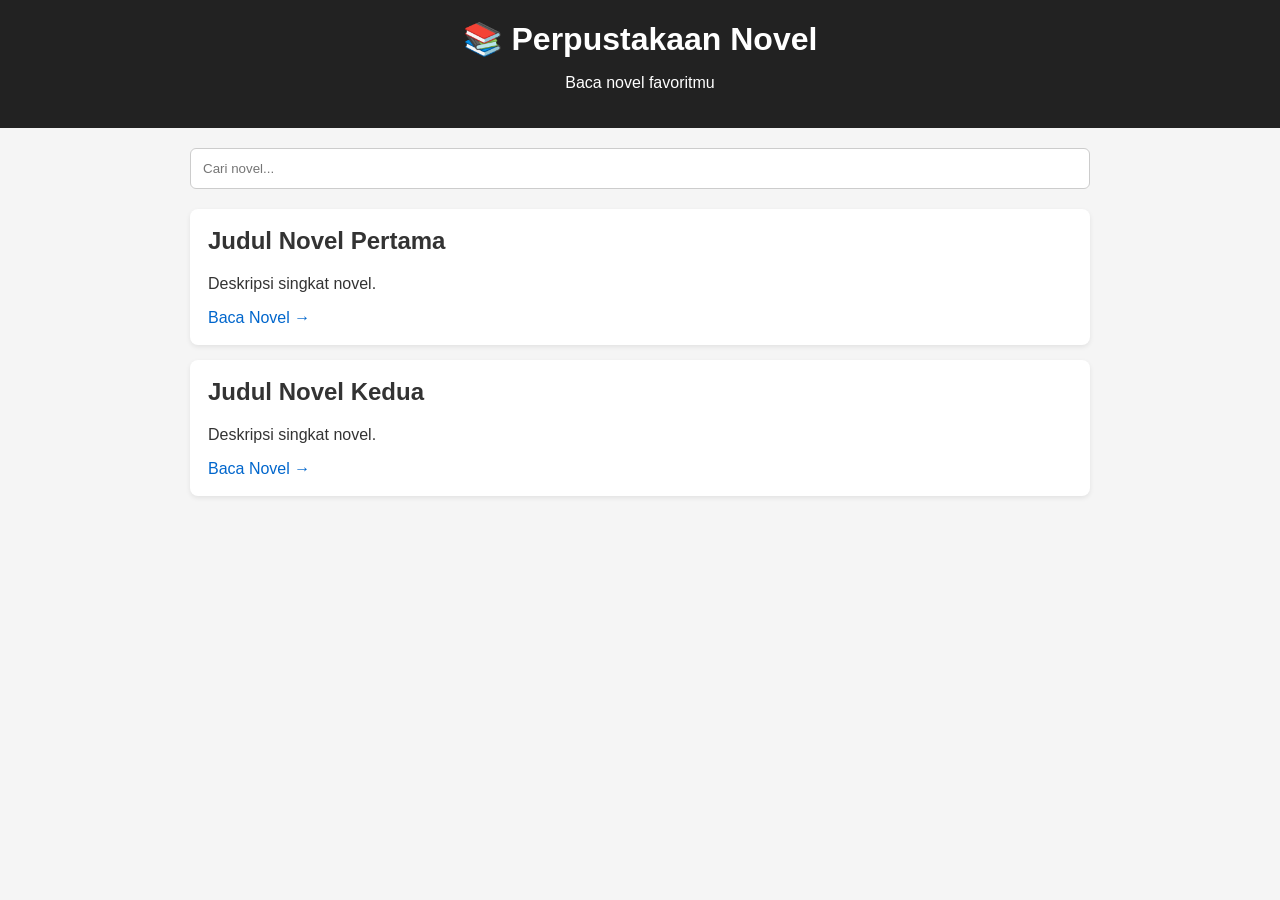
==== index.html @ b6b2061f "Update index.html" ====
<!DOCTYPE html>
<html lang="id">
<head>
    <meta charset="UTF-8">
    <meta name="viewport" content="width=device-width, initial-scale=1.0">

    <title>Perpustakaan Novel</title>

    <style>
        body {
            margin: 0;
            font-family: Arial, sans-serif;
            background: #f5f5f5;
            color: #333;
        }

        header {
            background: #222;
            color: white;
            padding: 20px;
            text-align: center;
        }

        header h1 {
            margin: 0;
        }

        .container {
            max-width: 900px;
            margin: auto;
            padding: 20px;
        }

        .search {
            width: 100%;
            padding: 12px;
            box-sizing: border-box;
            border: 1px solid #ccc;
            border-radius: 6px;
            margin-bottom: 20px;
        }

        .novel {
            background: white;
            padding: 18px;
            margin-bottom: 15px;
            border-radius: 8px;
            box-shadow: 0 2px 5px rgba(0,0,0,0.08);
        }

        .novel h2 {
            margin-top: 0;
        }

        .novel a {
            color: #0066cc;
            text-decoration: none;
        }
    </style>
</head>

<body>

<header>
    <h1>📚 Perpustakaan Novel</h1>
    <p>Baca novel favoritmu</p>
</header>

<div class="container">

    <input
        type="text"
        class="search"
        placeholder="Cari novel..."
    >

    <div class="novel">
        <h2>Judul Novel Pertama</h2>
        <p>Deskripsi singkat novel.</p>
        <a href="#">Baca Novel →</a>
    </div>

    <div class="novel">
        <h2>Judul Novel Kedua</h2>
        <p>Deskripsi singkat novel.</p>
        <a href="#">Baca Novel →</a>
    </div>

</div>

</body>
    </html>
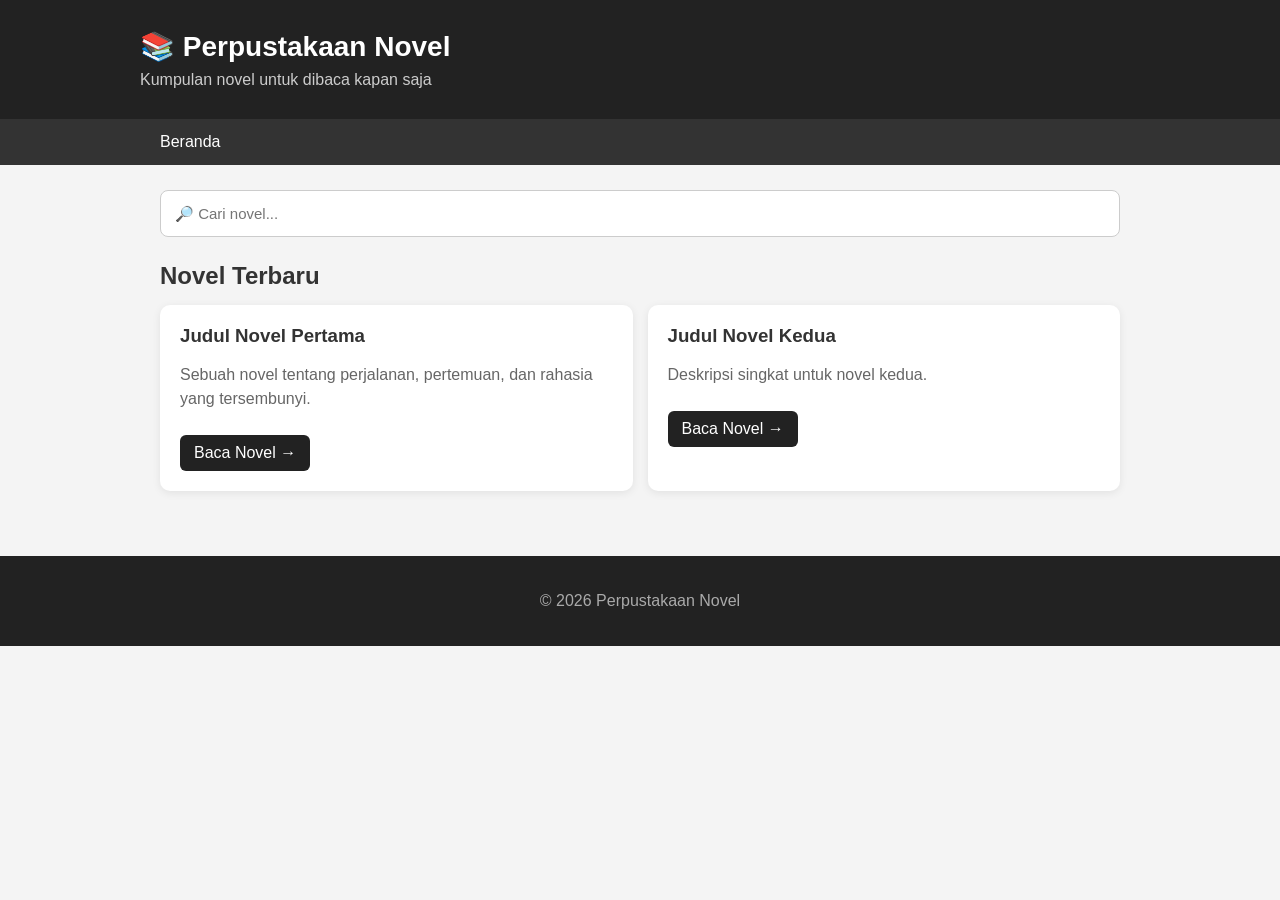
==== commit 9408d89a: "Update index.html" ====
--- a/index.html
+++ b/index.html
@@ -7,54 +7,152 @@
     <title>Perpustakaan Novel</title>
 
     <style>
+        * {
+            box-sizing: border-box;
+        }
+
         body {
             margin: 0;
+            background: #f4f4f4;
+            color: #333;
             font-family: Arial, sans-serif;
-            background: #f5f5f5;
-            color: #333;
-        }
-
+        }
+
+        /* HEADER */
         header {
             background: #222;
             color: white;
-            padding: 20px;
-            text-align: center;
+            padding: 30px 20px;
+        }
+
+        .header-content {
+            max-width: 1000px;
+            margin: auto;
         }
 
         header h1 {
             margin: 0;
-        }
-
+            font-size: 28px;
+        }
+
+        header p {
+            margin: 8px 0 0;
+            color: #ccc;
+        }
+
+        /* NAVIGASI */
+        nav {
+            background: #333;
+        }
+
+        .nav-content {
+            max-width: 1000px;
+            margin: auto;
+            display: flex;
+        }
+
+        nav a {
+            color: white;
+            text-decoration: none;
+            padding: 14px 20px;
+            display: block;
+        }
+
+        nav a:hover {
+            background: #444;
+        }
+
+        /* KONTEN */
         .container {
-            max-width: 900px;
+            max-width: 1000px;
             margin: auto;
-            padding: 20px;
-        }
-
+            padding: 25px 20px;
+        }
+
+        /* PENCARIAN */
         .search {
             width: 100%;
-            padding: 12px;
-            box-sizing: border-box;
+            padding: 14px;
             border: 1px solid #ccc;
-            border-radius: 6px;
-            margin-bottom: 20px;
+            border-radius: 8px;
+            font-size: 15px;
+            margin-bottom: 25px;
+        }
+
+        /* JUDUL BAGIAN */
+        .section-title {
+            margin-bottom: 15px;
+        }
+
+        .section-title h2 {
+            margin: 0;
+        }
+
+        /* KARTU NOVEL */
+        .novel-list {
+            display: grid;
+            grid-template-columns: repeat(2, 1fr);
+            gap: 15px;
         }
 
         .novel {
             background: white;
-            padding: 18px;
-            margin-bottom: 15px;
-            border-radius: 8px;
-            box-shadow: 0 2px 5px rgba(0,0,0,0.08);
-        }
-
-        .novel h2 {
+            padding: 20px;
+            border-radius: 10px;
+            box-shadow: 0 2px 8px rgba(0,0,0,0.08);
+        }
+
+        .novel h3 {
             margin-top: 0;
+            margin-bottom: 8px;
+        }
+
+        .novel p {
+            color: #666;
+            line-height: 1.5;
         }
 
         .novel a {
-            color: #0066cc;
+            display: inline-block;
+            margin-top: 8px;
+            padding: 9px 14px;
+            background: #222;
+            color: white;
             text-decoration: none;
+            border-radius: 6px;
+        }
+
+        .novel a:hover {
+            background: #444;
+        }
+
+        /* FOOTER */
+        footer {
+            margin-top: 40px;
+            background: #222;
+            color: #aaa;
+            text-align: center;
+            padding: 20px;
+        }
+
+        /* UNTUK HP */
+        @media (max-width: 600px) {
+
+            header h1 {
+                font-size: 24px;
+            }
+
+            .nav-content {
+                flex-direction: column;
+            }
+
+            nav a {
+                padding: 12px 20px;
+            }
+
+            .novel-list {
+                grid-template-columns: 1fr;
+            }
         }
     </style>
 </head>
@@ -62,31 +160,64 @@
 <body>
 
 <header>
-    <h1>📚 Perpustakaan Novel</h1>
-    <p>Baca novel favoritmu</p>
+    <div class="header-content">
+        <h1>📚 Perpustakaan Novel</h1>
+        <p>Kumpulan novel untuk dibaca kapan saja</p>
+    </div>
 </header>
+
+<nav>
+    <div class="nav-content">
+        <a href="index.html">Beranda</a>
+    </div>
+</nav>
 
 <div class="container">
 
     <input
         type="text"
         class="search"
-        placeholder="Cari novel..."
+        placeholder="🔎 Cari novel..."
     >
 
-    <div class="novel">
-        <h2>Judul Novel Pertama</h2>
-        <p>Deskripsi singkat novel.</p>
-        <a href="#">Baca Novel →</a>
-    </div>
-
-    <div class="novel">
-        <h2>Judul Novel Kedua</h2>
-        <p>Deskripsi singkat novel.</p>
-        <a href="#">Baca Novel →</a>
+    <div class="section-title">
+        <h2>Novel Terbaru</h2>
+    </div>
+
+    <div class="novel-list">
+
+        <div class="novel">
+            <h3>Judul Novel Pertama</h3>
+
+            <p>
+                Sebuah novel tentang perjalanan,
+                pertemuan, dan rahasia yang tersembunyi.
+            </p>
+
+            <a href="novel1.html">
+                Baca Novel →
+            </a>
+        </div>
+
+        <div class="novel">
+            <h3>Judul Novel Kedua</h3>
+
+            <p>
+                Deskripsi singkat untuk novel kedua.
+            </p>
+
+            <a href="#">
+                Baca Novel →
+            </a>
+        </div>
+
     </div>
 
 </div>
 
+<footer>
+    <p>© 2026 Perpustakaan Novel</p>
+</footer>
+
 </body>
-    </html>
+</html>
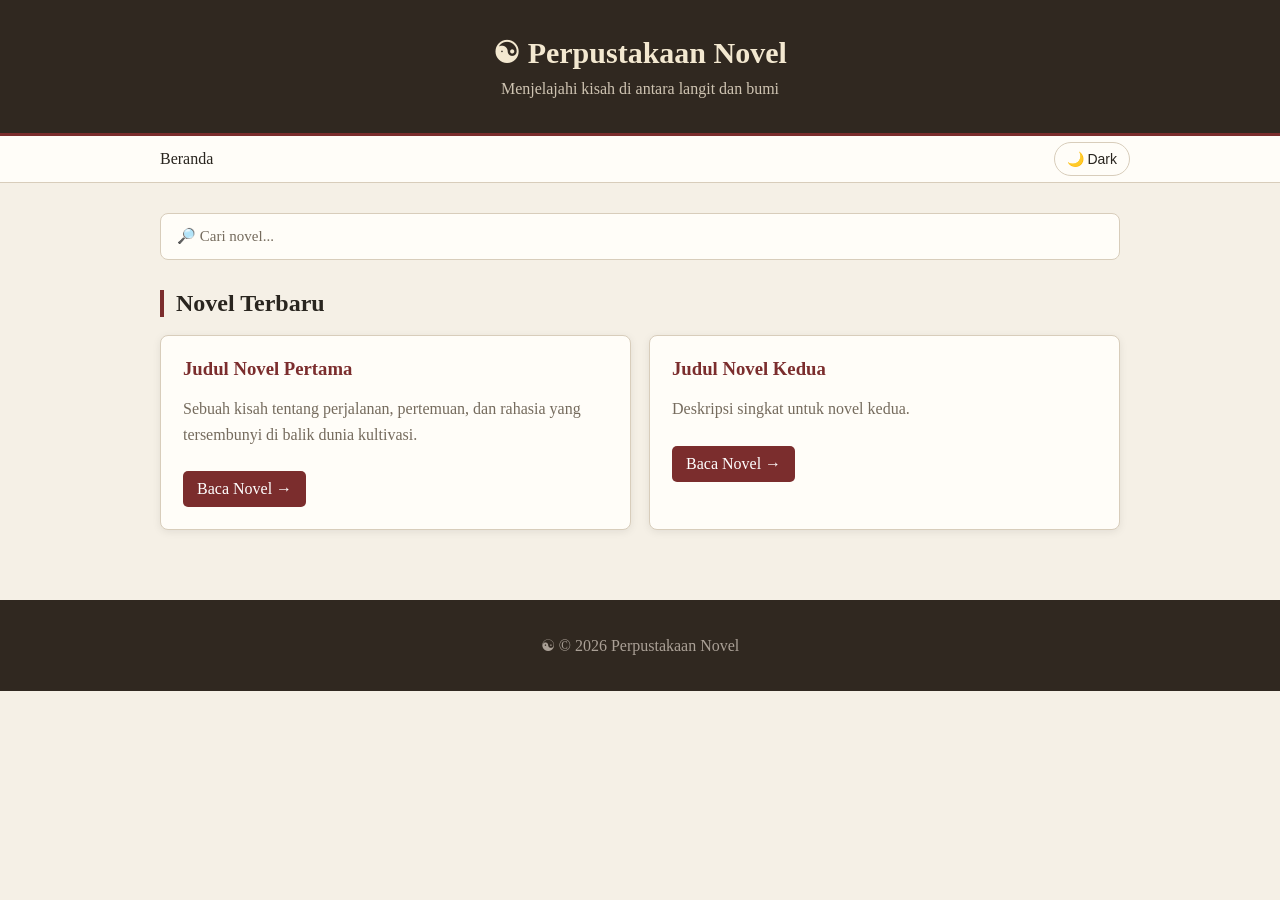
==== commit 1718ddc2: "Update index.html" ====
--- a/index.html
+++ b/index.html
@@ -158,17 +158,246 @@
 </head>
 
 <body>
+<!DOCTYPE html>
+<html lang="id">
+<head>
+    <meta charset="UTF-8">
+    <meta name="viewport" content="width=device-width, initial-scale=1.0">
+
+    <title>Perpustakaan Novel</title>
+
+    <style>
+        * {
+            box-sizing: border-box;
+        }
+
+        :root {
+            --bg: #f5f0e6;
+            --card: #fffdf8;
+            --text: #29251f;
+            --secondary: #756b5d;
+            --primary: #7b2d2d;
+            --border: #d8cdbb;
+            --header: #302820;
+        }
+
+        body.dark {
+            --bg: #171514;
+            --card: #24211f;
+            --text: #eee7dc;
+            --secondary: #aaa096;
+            --primary: #c96b5c;
+            --border: #403a35;
+            --header: #100f0e;
+        }
+
+        body {
+            margin: 0;
+            background: var(--bg);
+            color: var(--text);
+            font-family: Georgia, "Times New Roman", serif;
+            transition: background 0.3s, color 0.3s;
+        }
+
+        /* HEADER */
+
+        header {
+            background: var(--header);
+            color: #f3e8d0;
+            padding: 35px 20px;
+            border-bottom: 3px solid var(--primary);
+        }
+
+        .header-content {
+            max-width: 1000px;
+            margin: auto;
+            text-align: center;
+        }
+
+        header h1 {
+            margin: 0;
+            font-size: 30px;
+        }
+
+        header p {
+            margin: 10px 0 0;
+            color: #cfc4b2;
+        }
+
+        /* NAVIGASI */
+
+        nav {
+            background: var(--card);
+            border-bottom: 1px solid var(--border);
+        }
+
+        .nav-content {
+            max-width: 1000px;
+            margin: auto;
+            display: flex;
+            justify-content: space-between;
+            align-items: center;
+        }
+
+        .nav-links {
+            display: flex;
+        }
+
+        nav a {
+            color: var(--text);
+            text-decoration: none;
+            padding: 14px 20px;
+        }
+
+        nav a:hover {
+            color: var(--primary);
+        }
+
+        /* TOMBOL DARK MODE */
+
+        .theme-button {
+            border: 1px solid var(--border);
+            background: var(--card);
+            color: var(--text);
+            padding: 8px 12px;
+            margin-right: 10px;
+            border-radius: 20px;
+            cursor: pointer;
+            font-size: 14px;
+        }
+
+        /* KONTEN */
+
+        .container {
+            max-width: 1000px;
+            margin: auto;
+            padding: 30px 20px;
+        }
+
+        /* PENCARIAN */
+
+        .search {
+            width: 100%;
+            padding: 14px 16px;
+            border: 1px solid var(--border);
+            border-radius: 8px;
+            background: var(--card);
+            color: var(--text);
+            font-family: inherit;
+            font-size: 15px;
+            margin-bottom: 30px;
+        }
+
+        .search::placeholder {
+            color: var(--secondary);
+        }
+
+        /* JUDUL BAGIAN */
+
+        .section-title {
+            margin-bottom: 18px;
+            border-left: 4px solid var(--primary);
+            padding-left: 12px;
+        }
+
+        .section-title h2 {
+            margin: 0;
+        }
+
+        /* KARTU NOVEL */
+
+        .novel-list {
+            display: grid;
+            grid-template-columns: repeat(2, 1fr);
+            gap: 18px;
+        }
+
+        .novel {
+            background: var(--card);
+            padding: 22px;
+            border: 1px solid var(--border);
+            border-radius: 8px;
+            transition: transform 0.2s;
+        }
+
+        .novel:hover {
+            transform: translateY(-3px);
+        }
+
+        .novel h3 {
+            margin-top: 0;
+            margin-bottom: 10px;
+            color: var(--primary);
+        }
+
+        .novel p {
+            color: var(--secondary);
+            line-height: 1.6;
+        }
+
+        .novel a {
+            display: inline-block;
+            margin-top: 8px;
+            padding: 9px 14px;
+            background: var(--primary);
+            color: white;
+            text-decoration: none;
+            border-radius: 5px;
+        }
+
+        /* FOOTER */
+
+        footer {
+            margin-top: 40px;
+            background: var(--header);
+            color: #aaa096;
+            text-align: center;
+            padding: 20px;
+        }
+
+        /* HP */
+
+        @media (max-width: 600px) {
+
+            header h1 {
+                font-size: 25px;
+            }
+
+            .nav-content {
+                flex-wrap: wrap;
+            }
+
+            .novel-list {
+                grid-template-columns: 1fr;
+            }
+
+            .theme-button {
+                margin: 8px 10px;
+            }
+        }
+    </style>
+</head>
+
+<body>
 
 <header>
     <div class="header-content">
-        <h1>📚 Perpustakaan Novel</h1>
-        <p>Kumpulan novel untuk dibaca kapan saja</p>
+        <h1>☯ Perpustakaan Novel</h1>
+        <p>Menjelajahi kisah di antara langit dan bumi</p>
     </div>
 </header>
 
 <nav>
     <div class="nav-content">
-        <a href="index.html">Beranda</a>
+
+        <div class="nav-links">
+            <a href="index.html">Beranda</a>
+        </div>
+
+        <button class="theme-button" onclick="toggleTheme()">
+            🌙 Dark
+        </button>
+
     </div>
 </nav>
 
@@ -190,8 +419,9 @@
             <h3>Judul Novel Pertama</h3>
 
             <p>
-                Sebuah novel tentang perjalanan,
-                pertemuan, dan rahasia yang tersembunyi.
+                Sebuah kisah tentang perjalanan,
+                pertemuan, dan rahasia yang tersembunyi
+                di balik dunia kultivasi.
             </p>
 
             <a href="novel1.html">
@@ -216,8 +446,24 @@
 </div>
 
 <footer>
-    <p>© 2026 Perpustakaan Novel</p>
+    <p>☯ © 2026 Perpustakaan Novel</p>
 </footer>
 
+
+<script>
+    function toggleTheme() {
+
+        document.body.classList.toggle("dark");
+
+        const button = document.querySelector(".theme-button");
+
+        if (document.body.classList.contains("dark")) {
+            button.innerHTML = "☀️ Light";
+        } else {
+            button.innerHTML = "🌙 Dark";
+        }
+    }
+</script>
+
 </body>
-</html>
+            </html>
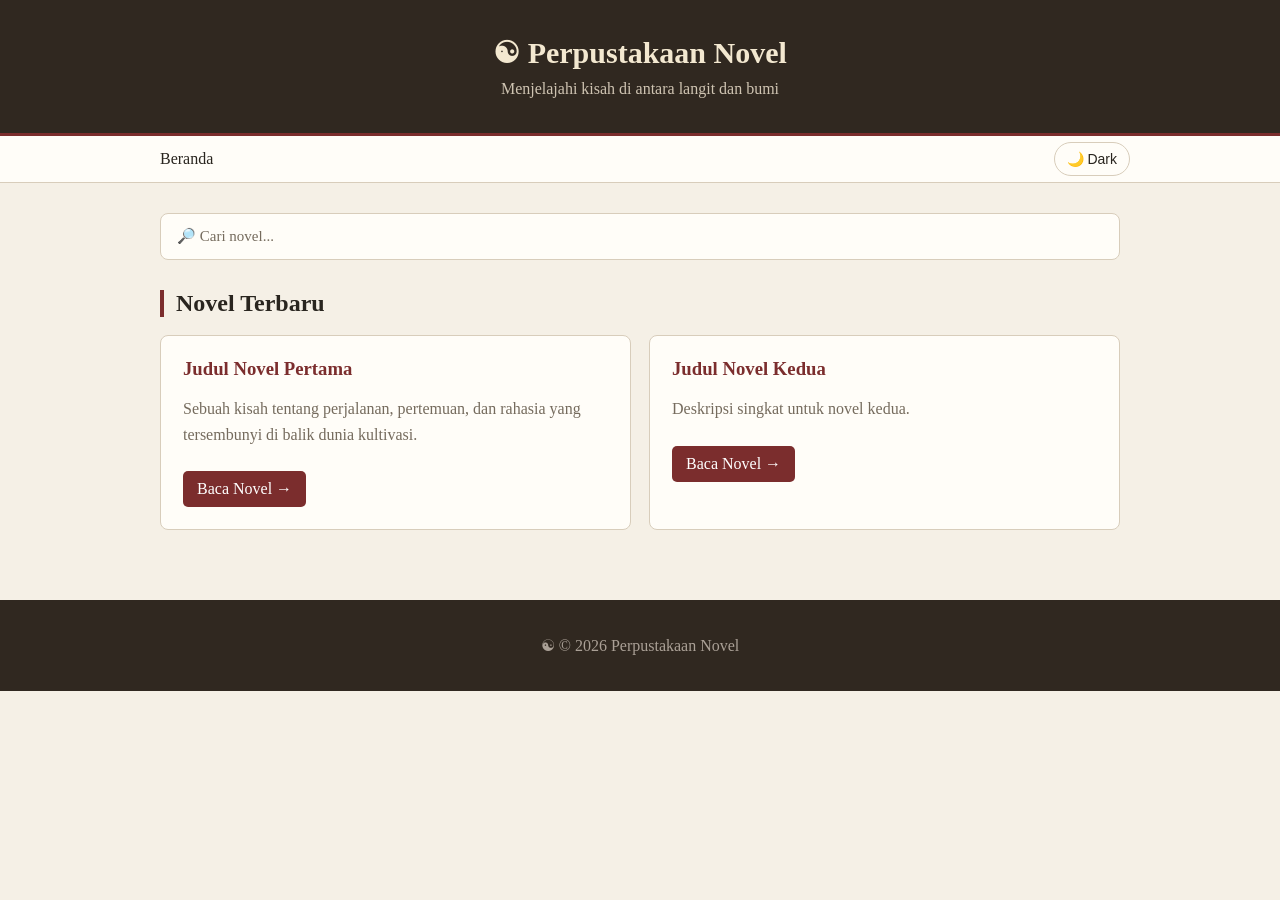
==== commit da9fdb10: "Update index.html" ====
--- a/index.html
+++ b/index.html
@@ -6,376 +6,7 @@
 
     <title>Perpustakaan Novel</title>
 
-    <style>
-        * {
-            box-sizing: border-box;
-        }
-
-        body {
-            margin: 0;
-            background: #f4f4f4;
-            color: #333;
-            font-family: Arial, sans-serif;
-        }
-
-        /* HEADER */
-        header {
-            background: #222;
-            color: white;
-            padding: 30px 20px;
-        }
-
-        .header-content {
-            max-width: 1000px;
-            margin: auto;
-        }
-
-        header h1 {
-            margin: 0;
-            font-size: 28px;
-        }
-
-        header p {
-            margin: 8px 0 0;
-            color: #ccc;
-        }
-
-        /* NAVIGASI */
-        nav {
-            background: #333;
-        }
-
-        .nav-content {
-            max-width: 1000px;
-            margin: auto;
-            display: flex;
-        }
-
-        nav a {
-            color: white;
-            text-decoration: none;
-            padding: 14px 20px;
-            display: block;
-        }
-
-        nav a:hover {
-            background: #444;
-        }
-
-        /* KONTEN */
-        .container {
-            max-width: 1000px;
-            margin: auto;
-            padding: 25px 20px;
-        }
-
-        /* PENCARIAN */
-        .search {
-            width: 100%;
-            padding: 14px;
-            border: 1px solid #ccc;
-            border-radius: 8px;
-            font-size: 15px;
-            margin-bottom: 25px;
-        }
-
-        /* JUDUL BAGIAN */
-        .section-title {
-            margin-bottom: 15px;
-        }
-
-        .section-title h2 {
-            margin: 0;
-        }
-
-        /* KARTU NOVEL */
-        .novel-list {
-            display: grid;
-            grid-template-columns: repeat(2, 1fr);
-            gap: 15px;
-        }
-
-        .novel {
-            background: white;
-            padding: 20px;
-            border-radius: 10px;
-            box-shadow: 0 2px 8px rgba(0,0,0,0.08);
-        }
-
-        .novel h3 {
-            margin-top: 0;
-            margin-bottom: 8px;
-        }
-
-        .novel p {
-            color: #666;
-            line-height: 1.5;
-        }
-
-        .novel a {
-            display: inline-block;
-            margin-top: 8px;
-            padding: 9px 14px;
-            background: #222;
-            color: white;
-            text-decoration: none;
-            border-radius: 6px;
-        }
-
-        .novel a:hover {
-            background: #444;
-        }
-
-        /* FOOTER */
-        footer {
-            margin-top: 40px;
-            background: #222;
-            color: #aaa;
-            text-align: center;
-            padding: 20px;
-        }
-
-        /* UNTUK HP */
-        @media (max-width: 600px) {
-
-            header h1 {
-                font-size: 24px;
-            }
-
-            .nav-content {
-                flex-direction: column;
-            }
-
-            nav a {
-                padding: 12px 20px;
-            }
-
-            .novel-list {
-                grid-template-columns: 1fr;
-            }
-        }
-    </style>
-</head>
-
-<body>
-<!DOCTYPE html>
-<html lang="id">
-<head>
-    <meta charset="UTF-8">
-    <meta name="viewport" content="width=device-width, initial-scale=1.0">
-
-    <title>Perpustakaan Novel</title>
-
-    <style>
-        * {
-            box-sizing: border-box;
-        }
-
-        :root {
-            --bg: #f5f0e6;
-            --card: #fffdf8;
-            --text: #29251f;
-            --secondary: #756b5d;
-            --primary: #7b2d2d;
-            --border: #d8cdbb;
-            --header: #302820;
-        }
-
-        body.dark {
-            --bg: #171514;
-            --card: #24211f;
-            --text: #eee7dc;
-            --secondary: #aaa096;
-            --primary: #c96b5c;
-            --border: #403a35;
-            --header: #100f0e;
-        }
-
-        body {
-            margin: 0;
-            background: var(--bg);
-            color: var(--text);
-            font-family: Georgia, "Times New Roman", serif;
-            transition: background 0.3s, color 0.3s;
-        }
-
-        /* HEADER */
-
-        header {
-            background: var(--header);
-            color: #f3e8d0;
-            padding: 35px 20px;
-            border-bottom: 3px solid var(--primary);
-        }
-
-        .header-content {
-            max-width: 1000px;
-            margin: auto;
-            text-align: center;
-        }
-
-        header h1 {
-            margin: 0;
-            font-size: 30px;
-        }
-
-        header p {
-            margin: 10px 0 0;
-            color: #cfc4b2;
-        }
-
-        /* NAVIGASI */
-
-        nav {
-            background: var(--card);
-            border-bottom: 1px solid var(--border);
-        }
-
-        .nav-content {
-            max-width: 1000px;
-            margin: auto;
-            display: flex;
-            justify-content: space-between;
-            align-items: center;
-        }
-
-        .nav-links {
-            display: flex;
-        }
-
-        nav a {
-            color: var(--text);
-            text-decoration: none;
-            padding: 14px 20px;
-        }
-
-        nav a:hover {
-            color: var(--primary);
-        }
-
-        /* TOMBOL DARK MODE */
-
-        .theme-button {
-            border: 1px solid var(--border);
-            background: var(--card);
-            color: var(--text);
-            padding: 8px 12px;
-            margin-right: 10px;
-            border-radius: 20px;
-            cursor: pointer;
-            font-size: 14px;
-        }
-
-        /* KONTEN */
-
-        .container {
-            max-width: 1000px;
-            margin: auto;
-            padding: 30px 20px;
-        }
-
-        /* PENCARIAN */
-
-        .search {
-            width: 100%;
-            padding: 14px 16px;
-            border: 1px solid var(--border);
-            border-radius: 8px;
-            background: var(--card);
-            color: var(--text);
-            font-family: inherit;
-            font-size: 15px;
-            margin-bottom: 30px;
-        }
-
-        .search::placeholder {
-            color: var(--secondary);
-        }
-
-        /* JUDUL BAGIAN */
-
-        .section-title {
-            margin-bottom: 18px;
-            border-left: 4px solid var(--primary);
-            padding-left: 12px;
-        }
-
-        .section-title h2 {
-            margin: 0;
-        }
-
-        /* KARTU NOVEL */
-
-        .novel-list {
-            display: grid;
-            grid-template-columns: repeat(2, 1fr);
-            gap: 18px;
-        }
-
-        .novel {
-            background: var(--card);
-            padding: 22px;
-            border: 1px solid var(--border);
-            border-radius: 8px;
-            transition: transform 0.2s;
-        }
-
-        .novel:hover {
-            transform: translateY(-3px);
-        }
-
-        .novel h3 {
-            margin-top: 0;
-            margin-bottom: 10px;
-            color: var(--primary);
-        }
-
-        .novel p {
-            color: var(--secondary);
-            line-height: 1.6;
-        }
-
-        .novel a {
-            display: inline-block;
-            margin-top: 8px;
-            padding: 9px 14px;
-            background: var(--primary);
-            color: white;
-            text-decoration: none;
-            border-radius: 5px;
-        }
-
-        /* FOOTER */
-
-        footer {
-            margin-top: 40px;
-            background: var(--header);
-            color: #aaa096;
-            text-align: center;
-            padding: 20px;
-        }
-
-        /* HP */
-
-        @media (max-width: 600px) {
-
-            header h1 {
-                font-size: 25px;
-            }
-
-            .nav-content {
-                flex-wrap: wrap;
-            }
-
-            .novel-list {
-                grid-template-columns: 1fr;
-            }
-
-            .theme-button {
-                margin: 8px 10px;
-            }
-        }
-    </style>
+    <link rel="stylesheet" href="style.css">
 </head>
 
 <body>
@@ -449,21 +80,33 @@
     <p>☯ © 2026 Perpustakaan Novel</p>
 </footer>
 
+<script>
+    function setTheme(theme) {
+        if (theme === "dark") {
+            document.body.classList.add("dark");
+            document.querySelector(".theme-button").innerHTML = "☀️ Light";
+        } else {
+            document.body.classList.remove("dark");
+            document.querySelector(".theme-button").innerHTML = "🌙 Dark";
+        }
+    }
 
-<script>
     function toggleTheme() {
+        if (document.body.classList.contains("dark")) {
+            localStorage.setItem("theme", "light");
+            setTheme("light");
+        } else {
+            localStorage.setItem("theme", "dark");
+            setTheme("dark");
+        }
+    }
 
-        document.body.classList.toggle("dark");
+    const savedTheme = localStorage.getItem("theme");
 
-        const button = document.querySelector(".theme-button");
-
-        if (document.body.classList.contains("dark")) {
-            button.innerHTML = "☀️ Light";
-        } else {
-            button.innerHTML = "🌙 Dark";
-        }
+    if (savedTheme === "dark") {
+        setTheme("dark");
     }
 </script>
 
 </body>
-            </html>
+</html>
--- a/style.css
+++ b/style.css
@@ -0,0 +1,277 @@
+* {
+    box-sizing: border-box;
+}
+
+:root {
+    --bg: #f5f0e6;
+    --card: #fffdf8;
+    --text: #29251f;
+    --secondary: #756b5d;
+    --primary: #7b2d2d;
+    --border: #d8cdbb;
+    --header: #302820;
+}
+
+body.dark {
+    --bg: #171514;
+    --card: #24211f;
+    --text: #eee7dc;
+    --secondary: #aaa096;
+    --primary: #c96b5c;
+    --border: #403a35;
+    --header: #100f0e;
+}
+
+body {
+    margin: 0;
+    background: var(--bg);
+    color: var(--text);
+    font-family: Georgia, "Times New Roman", serif;
+    transition: background 0.3s, color 0.3s;
+}
+
+/* HEADER */
+
+header {
+    background: var(--header);
+    color: #f3e8d0;
+    padding: 35px 20px;
+    border-bottom: 3px solid var(--primary);
+}
+
+.header-content {
+    max-width: 1000px;
+    margin: auto;
+    text-align: center;
+}
+
+header h1 {
+    margin: 0;
+    font-size: 30px;
+}
+
+header p {
+    margin: 10px 0 0;
+    color: #cfc4b2;
+}
+
+/* NAVIGASI */
+
+nav {
+    background: var(--card);
+    border-bottom: 1px solid var(--border);
+}
+
+.nav-content {
+    max-width: 1000px;
+    margin: auto;
+    display: flex;
+    justify-content: space-between;
+    align-items: center;
+}
+
+.nav-links {
+    display: flex;
+}
+
+nav a {
+    color: var(--text);
+    text-decoration: none;
+    padding: 14px 20px;
+}
+
+nav a:hover {
+    color: var(--primary);
+}
+
+/* TOMBOL TEMA */
+
+.theme-button {
+    border: 1px solid var(--border);
+    background: var(--card);
+    color: var(--text);
+    padding: 8px 12px;
+    margin-right: 10px;
+    border-radius: 20px;
+    cursor: pointer;
+    font-size: 14px;
+}
+
+/* KONTEN */
+
+.container {
+    max-width: 1000px;
+    margin: auto;
+    padding: 30px 20px;
+}
+
+/* PENCARIAN */
+
+.search {
+    width: 100%;
+    padding: 14px 16px;
+    border: 1px solid var(--border);
+    border-radius: 8px;
+    background: var(--card);
+    color: var(--text);
+    font-family: inherit;
+    font-size: 15px;
+    margin-bottom: 30px;
+}
+
+.search::placeholder {
+    color: var(--secondary);
+}
+
+/* JUDUL BAGIAN */
+
+.section-title {
+    margin-bottom: 18px;
+    border-left: 4px solid var(--primary);
+    padding-left: 12px;
+}
+
+.section-title h2 {
+    margin: 0;
+}
+
+/* KARTU NOVEL */
+
+.novel-list {
+    display: grid;
+    grid-template-columns: repeat(2, 1fr);
+    gap: 18px;
+}
+
+.novel {
+    background: var(--card);
+    padding: 22px;
+    border: 1px solid var(--border);
+    border-radius: 8px;
+}
+
+.novel h3 {
+    margin-top: 0;
+    margin-bottom: 10px;
+    color: var(--primary);
+}
+
+.novel p {
+    color: var(--secondary);
+    line-height: 1.6;
+}
+
+.novel a {
+    display: inline-block;
+    margin-top: 8px;
+    padding: 9px 14px;
+    background: var(--primary);
+    color: white;
+    text-decoration: none;
+    border-radius: 5px;
+}
+
+/* DAFTAR BAB */
+
+.chapter {
+    background: var(--card);
+    margin-bottom: 10px;
+    border-radius: 6px;
+    overflow: hidden;
+    border: 1px solid var(--border);
+}
+
+.chapter a {
+    display: flex;
+    justify-content: space-between;
+    gap: 15px;
+    padding: 15px;
+    text-decoration: none;
+    color: var(--text);
+}
+
+.chapter a:hover {
+    background: var(--bg);
+}
+
+.chapter span:first-child {
+    font-weight: bold;
+}
+
+.chapter span:last-child {
+    color: var(--secondary);
+    text-align: right;
+}
+
+/* HALAMAN BACA */
+
+.reader {
+    max-width: 750px;
+    margin: auto;
+    padding: 25px;
+    background: var(--card);
+    min-height: 100vh;
+}
+
+.reader h1 {
+    text-align: center;
+    margin-bottom: 35px;
+}
+
+.reader p {
+    line-height: 1.9;
+    margin-bottom: 1.2em;
+}
+
+/* NAVIGASI BAB */
+
+.navigation {
+    display: flex;
+    justify-content: space-between;
+    gap: 10px;
+    margin-top: 45px;
+}
+
+.navigation a {
+    color: var(--primary);
+    text-decoration: none;
+}
+
+/* FOOTER */
+
+footer {
+    margin-top: 40px;
+    background: var(--header);
+    color: #aaa096;
+    text-align: center;
+    padding: 20px;
+}
+
+/* HP */
+
+@media (max-width: 600px) {
+
+    header h1 {
+        font-size: 25px;
+    }
+
+    .novel-list {
+        grid-template-columns: 1fr;
+    }
+
+    .nav-content {
+        flex-wrap: wrap;
+    }
+
+    .theme-button {
+        margin: 8px 10px;
+    }
+
+    .reader {
+        padding: 20px 16px;
+    }
+
+    .navigation {
+        font-size: 14px;
+    }
+}
